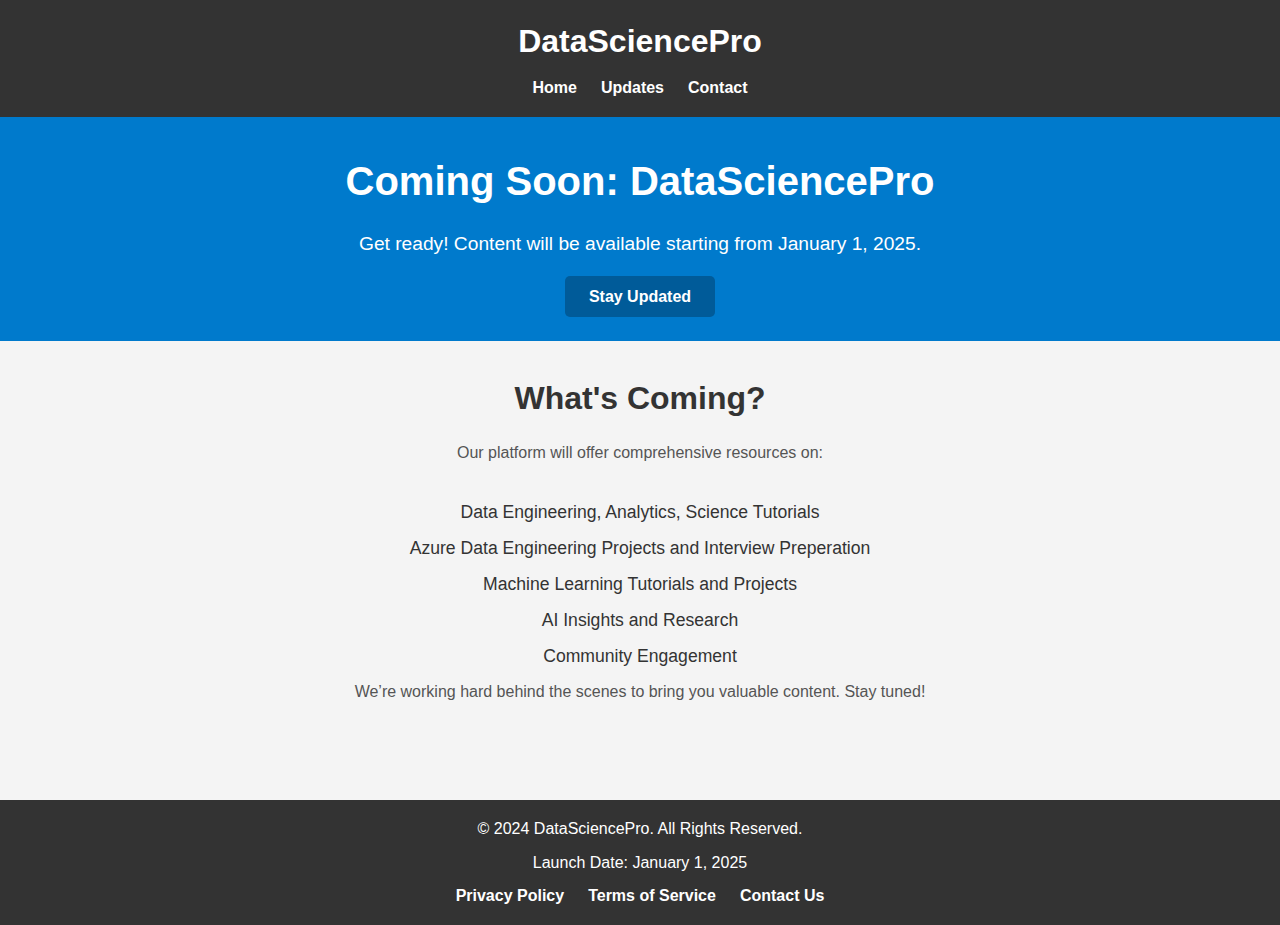
==== index.html @ 5ea833d2 "Add files via upload" ====
<!DOCTYPE html>
<html lang="en">

<head>
    <meta charset="UTF-8">
    <meta name="viewport" content="width=device-width, initial-scale=1.0">
    <title>Welcome to DataSciencePro</title>
    <link rel="stylesheet" href="styles.css">
	<style>
	/* Reset some default styles */
body, h1, h2, p, ul {
    margin: 0;
    padding: 0;
}

body {
    font-family: Arial, sans-serif;
    line-height: 1.6;
    background-color: #f4f4f4;
}

header {
    background-color: #333;
    color: #fff;
    padding: 1rem 0;
    text-align: center;
}

header nav ul {
    list-style: none;
    display: flex;
    justify-content: center;
    gap: 1.5rem;
}

header nav ul li {
    display: inline;
}

header nav ul li a {
    color: #fff;
    text-decoration: none;
    font-weight: bold;
}

header h1 {
    font-size: 2rem;
    margin-bottom: 0.5rem;
}

.hero-section {
    padding: 2rem;
    text-align: center;
    background-color: #007ACC;
    color: #fff;
}

.hero-section h2 {
    font-size: 2.5rem;
    margin-bottom: 1rem;
}

.hero-section p {
    font-size: 1.2rem;
    margin-bottom: 1.5rem;
}

.hero-section .btn {
    padding: 0.75rem 1.5rem;
    background-color: #005B99;
    color: #fff;
    text-decoration: none;
    border-radius: 5px;
    font-weight: bold;
}

.hero-section .btn:hover {
    background-color: #00497a;
}

.content-section {
    padding: 2rem;
    text-align: center;
}

.content-section h2 {
    font-size: 2rem;
    margin-bottom: 1rem;
    color: #333;
}

.content-section p {
    font-size: 1rem;
    color: #555;
    margin-bottom: 2rem;
}

.content-section ul {
    list-style: none;
}

.content-section ul li {
    font-size: 1.1rem;
    margin-bottom: 0.5rem;
    color: #333;
}

footer {
    background-color: #333;
    color: #fff;
    padding: 1rem 0;
    text-align: center;
    margin-top: 2rem;
}

footer p {
    margin-bottom: 0.5rem;
}

footer ul {
    list-style: none;
    display: flex;
    justify-content: center;
    gap: 1.5rem;
}

footer ul li {
    display: inline;
}

footer ul li a {
    color: #fff;
    text-decoration: none;
    font-weight: bold;
}

	</style>
</head>

<body>
    <header>
        <nav>
            <h1>DataSciencePro</h1>
            <ul>
                <li><a href="#home">Home</a></li>
                <li><a href="#updates">Updates</a></li>
                <li><a href="#contact">Contact</a></li>
            </ul>
        </nav>
    </header>

    <main>
        <section id="home" class="hero-section">
            <h2>Coming Soon: DataSciencePro</h2>
            <p>Get ready! Content will be available starting from January 1, 2025.</p>
            <a href="#updates" class="btn">Stay Updated</a>
        </section>

        <section id="updates" class="content-section">
            <h2>What's Coming?</h2>
            <p>Our platform will offer comprehensive resources on:</p>
            <ul>
                <li>Data Engineering, Analytics, Science Tutorials </li>
				 <li>Azure Data Engineering Projects and Interview Preperation</li>
                <li>Machine Learning Tutorials and Projects</li>
                <li>AI Insights and Research</li>
                <li>Community Engagement</li>
            </ul>
            <p>We’re working hard behind the scenes to bring you valuable content. Stay tuned!</p>
        </section>
    </main>

    <footer>
        <p>&copy; 2024 DataSciencePro. All Rights Reserved.</p>
        <p>Launch Date: January 1, 2025</p>
        <ul>
            <li><a href="#">Privacy Policy</a></li>
            <li><a href="#">Terms of Service</a></li>
            <li><a href="#contact">Contact Us</a></li>
        </ul>
    </footer>
</body>

</html>
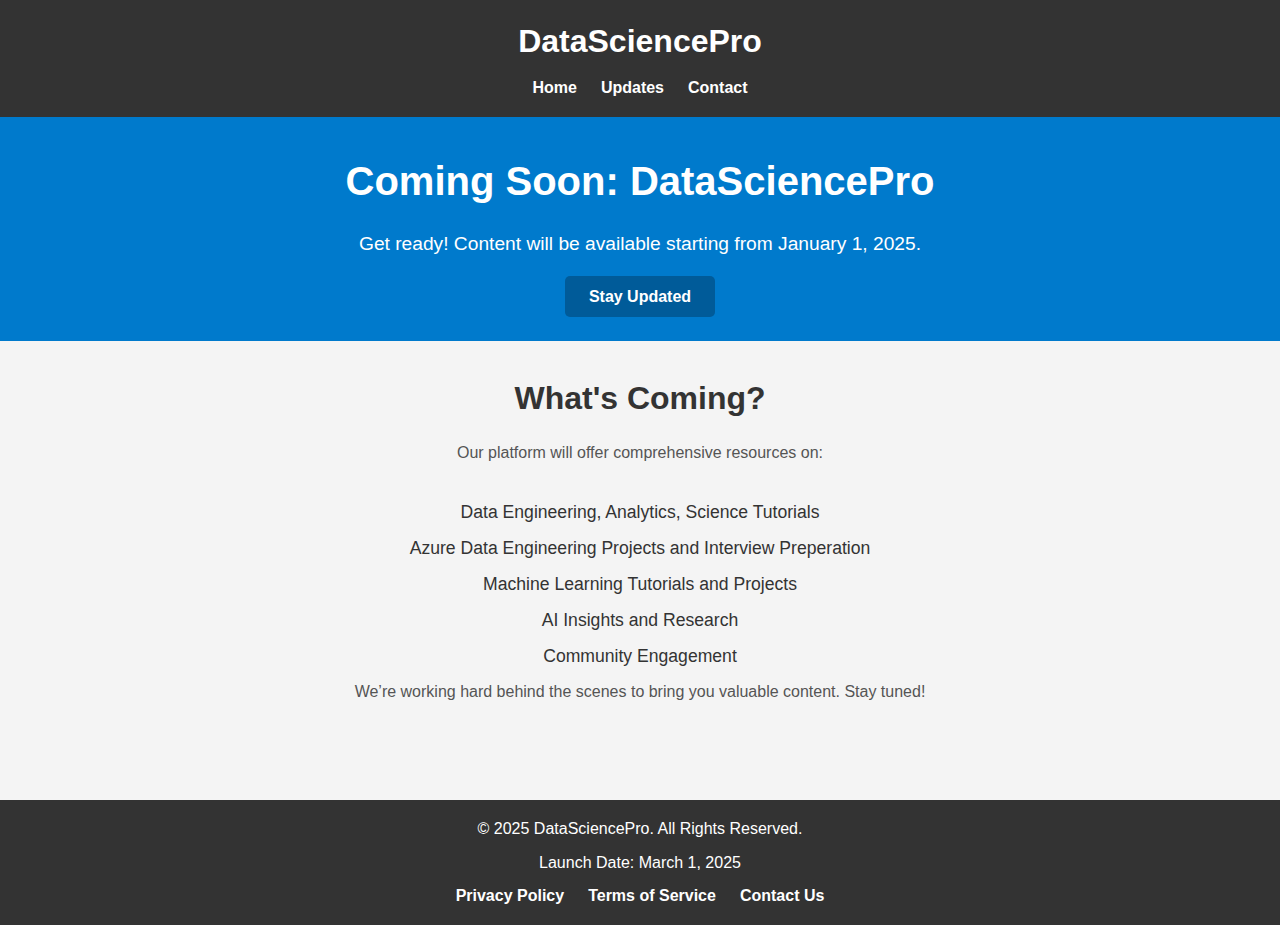
==== commit 30b2b87a: "Update index.html" ====
--- a/index.html
+++ b/index.html
@@ -4,6 +4,8 @@
 <head>
     <meta charset="UTF-8">
     <meta name="viewport" content="width=device-width, initial-scale=1.0">
+	
+    <link rel="shortcut icon" href="logo.png" type="logo">
     <title>Welcome to DataSciencePro</title>
     <link rel="stylesheet" href="styles.css">
 	<style>
@@ -171,8 +173,8 @@
     </main>
 
     <footer>
-        <p>&copy; 2024 DataSciencePro. All Rights Reserved.</p>
-        <p>Launch Date: January 1, 2025</p>
+        <p>&copy; 2025 DataSciencePro. All Rights Reserved.</p>
+        <p>Launch Date: March 1, 2025</p>
         <ul>
             <li><a href="#">Privacy Policy</a></li>
             <li><a href="#">Terms of Service</a></li>
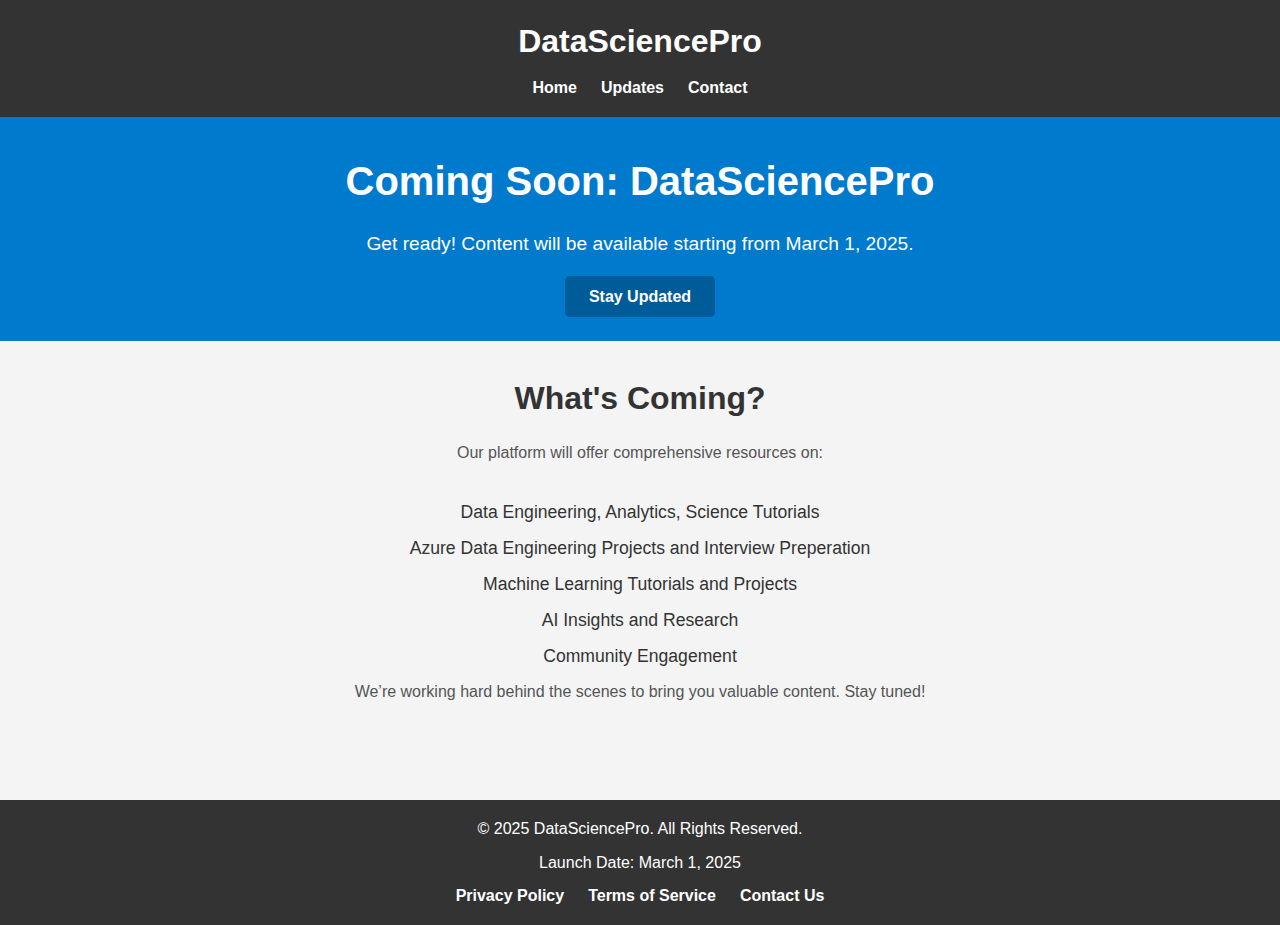
==== commit 6965b502: "Update index.html" ====
--- a/index.html
+++ b/index.html
@@ -154,7 +154,7 @@
     <main>
         <section id="home" class="hero-section">
             <h2>Coming Soon: DataSciencePro</h2>
-            <p>Get ready! Content will be available starting from January 1, 2025.</p>
+            <p>Get ready! Content will be available starting from March 1, 2025.</p>
             <a href="#updates" class="btn">Stay Updated</a>
         </section>
 
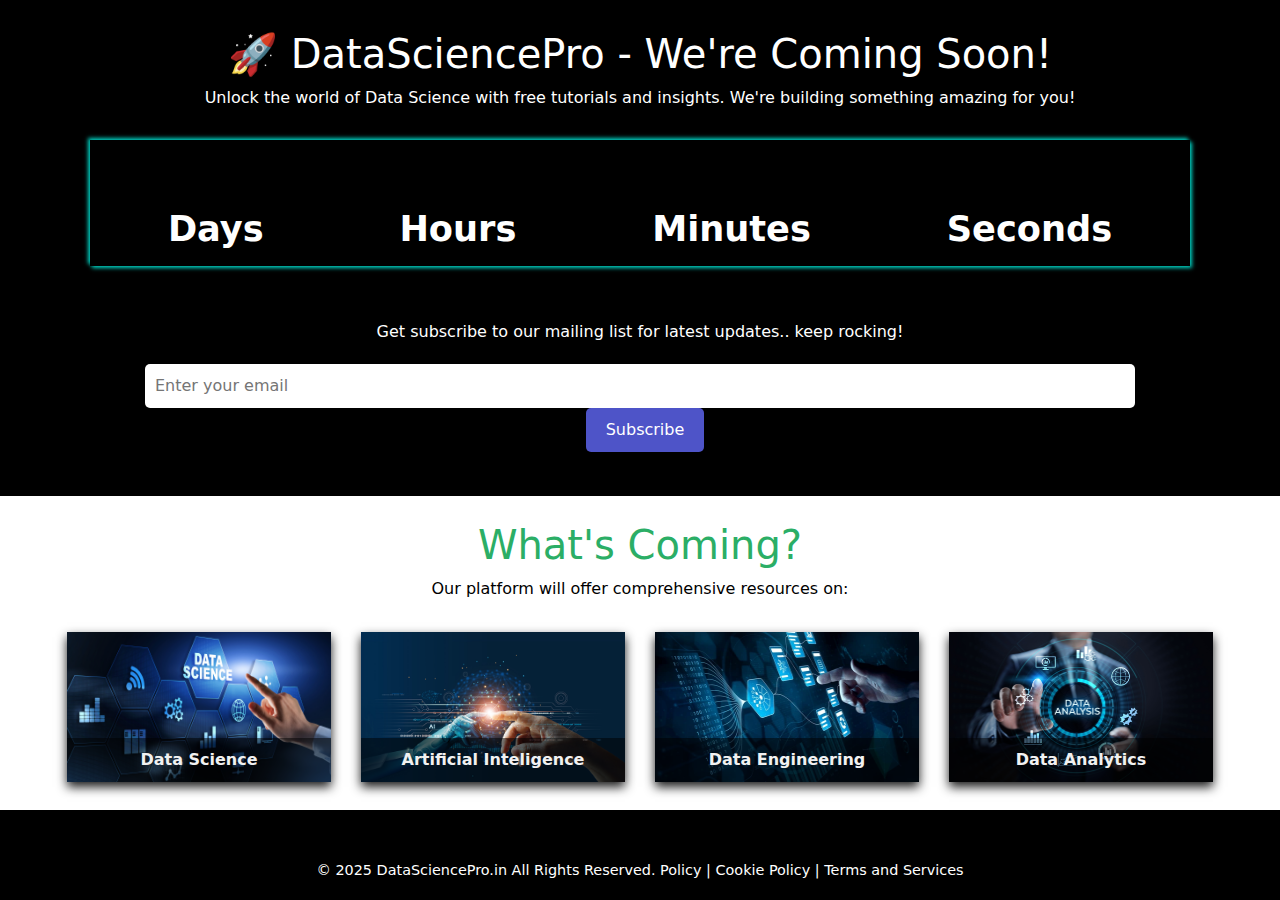
==== commit a4737496: "Update index.html" ====
--- a/index.html
+++ b/index.html
@@ -4,183 +4,205 @@
 <head>
     <meta charset="UTF-8">
     <meta name="viewport" content="width=device-width, initial-scale=1.0">
-	
     <link rel="shortcut icon" href="logo.png" type="logo">
-    <title>Welcome to DataSciencePro</title>
-    <link rel="stylesheet" href="styles.css">
-	<style>
-	/* Reset some default styles */
-body, h1, h2, p, ul {
-    margin: 0;
-    padding: 0;
-}
-
-body {
-    font-family: Arial, sans-serif;
-    line-height: 1.6;
-    background-color: #f4f4f4;
-}
-
-header {
-    background-color: #333;
-    color: #fff;
-    padding: 1rem 0;
-    text-align: center;
-}
-
-header nav ul {
-    list-style: none;
-    display: flex;
-    justify-content: center;
-    gap: 1.5rem;
-}
-
-header nav ul li {
-    display: inline;
-}
-
-header nav ul li a {
-    color: #fff;
-    text-decoration: none;
-    font-weight: bold;
-}
-
-header h1 {
-    font-size: 2rem;
-    margin-bottom: 0.5rem;
-}
-
-.hero-section {
-    padding: 2rem;
-    text-align: center;
-    background-color: #007ACC;
-    color: #fff;
-}
-
-.hero-section h2 {
-    font-size: 2.5rem;
-    margin-bottom: 1rem;
-}
-
-.hero-section p {
-    font-size: 1.2rem;
-    margin-bottom: 1.5rem;
-}
-
-.hero-section .btn {
-    padding: 0.75rem 1.5rem;
-    background-color: #005B99;
-    color: #fff;
-    text-decoration: none;
-    border-radius: 5px;
-    font-weight: bold;
-}
-
-.hero-section .btn:hover {
-    background-color: #00497a;
-}
-
-.content-section {
-    padding: 2rem;
-    text-align: center;
-}
-
-.content-section h2 {
-    font-size: 2rem;
-    margin-bottom: 1rem;
-    color: #333;
-}
-
-.content-section p {
-    font-size: 1rem;
-    color: #555;
-    margin-bottom: 2rem;
-}
-
-.content-section ul {
-    list-style: none;
-}
-
-.content-section ul li {
-    font-size: 1.1rem;
-    margin-bottom: 0.5rem;
-    color: #333;
-}
-
-footer {
-    background-color: #333;
-    color: #fff;
-    padding: 1rem 0;
-    text-align: center;
-    margin-top: 2rem;
-}
-
-footer p {
-    margin-bottom: 0.5rem;
-}
-
-footer ul {
-    list-style: none;
-    display: flex;
-    justify-content: center;
-    gap: 1.5rem;
-}
-
-footer ul li {
-    display: inline;
-}
-
-footer ul li a {
-    color: #fff;
-    text-decoration: none;
-    font-weight: bold;
-}
-
-	</style>
+    <title>Coming Soon - DataSciencePro</title>
+    <link href="https://cdn.jsdelivr.net/npm/bootstrap@5.3.0/dist/css/bootstrap.min.css" rel="stylesheet">
+    <style>
+        body {
+            display: flex;
+            justify-content: center;
+            align-items: center;
+            --height: 100vh;
+            margin: 0;
+            background: linear-gradient(135deg, #000000, #000000);
+            color: white;
+            text-align: center;
+            flex-direction: column;
+        }
+
+        .container {
+            --max-width: 800px;
+            padding: 30px 20px 20px 20px;
+        }
+
+        #countdown {
+            display: flex;
+            justify-content: space-around;
+            margin: 30px 0;
+            padding: 10px;
+            --box-shadow: 0 5px 15px rgba(255, 255, 255, 0.2);
+            box-shadow:
+                2px 2px 4px rgba(0, 255, 236, 0.8),
+                -2px -2px 4px rgba(0, 255, 236, 0.8);
+        }
+
+        .time-box {
+            font-size: 2.2rem;
+            font-weight: bold;
+            --box-shadow: 0 5px 15px rgba(255, 255, 255, 0.2);
+            --box-shadow: 2px 2px 4px rgba(0, 255, 236, 0.8), -2px -2px 4px rgba(0, 255, 236, 0.8);
+        }
+
+        .email-form {
+            margin-top: 20px;
+        }
+
+        .footer {
+            margin-top: 50px;
+            font-size: 0.9rem;
+        }
+
+        input[type="email"] {
+            width: 90%;
+            padding: 10px;
+            border: none;
+            border-radius: 5px;
+        }
+
+        button {
+            padding: 10px 20px;
+            margin-left: 10px;
+            border: none;
+            border-radius: 5px;
+            background-color: #4e54c8;
+            color: white;
+            cursor: pointer;
+        }
+
+        button:hover {
+            background-color: #8f94fb;
+        }
+
+        .categorey {
+            top: 10px;
+        }
+
+        .categorey1 {
+
+            font-weight: bold;
+            text-align: center;
+            border: 15px solid rgb(255, 255, 255);
+            padding: 0px !important;
+            color: white;
+            position: relative;
+            cursor: pointer;
+        }
+
+        .categorey2 {
+            box-shadow: 0px 5px 10px 0px rgba(0, 0, 0.2, 0.9);
+            --box-shadow: 0 4px 8px rgba(0, 0, 0, 0.3), 0 2px 4px rgba(0, 0, 0, 0.2);
+        }
+
+        .categorey3 {
+            width: 100%;
+            height: 150px;
+            padding: 0%;
+        }
+
+        .categorey4 {
+            position: absolute;
+            bottom: 0;
+            background: rgb(0, 0, 0);
+            background: rgba(0, 0, 0, 0.5);
+            color: #f1f1f1;
+            width: 100%;
+            padding: 10px;
+            text-align: center;
+        }
+    </style>
 </head>
 
 <body>
-    <header>
-        <nav>
-            <h1>DataSciencePro</h1>
-            <ul>
-                <li><a href="#home">Home</a></li>
-                <li><a href="#updates">Updates</a></li>
-                <li><a href="#contact">Contact</a></li>
-            </ul>
-        </nav>
-    </header>
-
-    <main>
-        <section id="home" class="hero-section">
-            <h2>Coming Soon: DataSciencePro</h2>
-            <p>Get ready! Content will be available starting from March 1, 2025.</p>
-            <a href="#updates" class="btn">Stay Updated</a>
-        </section>
-
-        <section id="updates" class="content-section">
-            <h2>What's Coming?</h2>
-            <p>Our platform will offer comprehensive resources on:</p>
-            <ul>
-                <li>Data Engineering, Analytics, Science Tutorials </li>
-				 <li>Azure Data Engineering Projects and Interview Preperation</li>
-                <li>Machine Learning Tutorials and Projects</li>
-                <li>AI Insights and Research</li>
-                <li>Community Engagement</li>
-            </ul>
-            <p>We’re working hard behind the scenes to bring you valuable content. Stay tuned!</p>
-        </section>
-    </main>
-
-    <footer>
-        <p>&copy; 2025 DataSciencePro. All Rights Reserved.</p>
-        <p>Launch Date: March 1, 2025</p>
-        <ul>
-            <li><a href="#">Privacy Policy</a></li>
-            <li><a href="#">Terms of Service</a></li>
-            <li><a href="#contact">Contact Us</a></li>
-        </ul>
-    </footer>
+    <div class="container">
+        <h1>🚀 DataSciencePro - We're Coming Soon!</h1>
+        <p>Unlock the world of Data Science with free tutorials and insights. We're building something amazing for you!
+        </p>
+
+        <div id="countdown">
+            <div class="time-box"><span id="days"></span><br>Days</div>
+            <div class="time-box"><span id="hours"></span><br>Hours</div>
+            <div class="time-box"><span id="minutes"></span><br>Minutes</div>
+            <div class="time-box"><span id="seconds"></span><br>Seconds</div>
+        </div><br>
+        <p>Get subscribe to our mailing list for latest updates.. keep rocking!</p>
+        <form class="email-form">
+            <input type="email" id="email" placeholder="Enter your email" required>
+            <button type="submit">Subscribe</button>
+        </form>
+        <br>
+    </div>
+    <section class="row text-center" style="padding:2% 5% 1% 5%; background-color: white;">
+        <h1 style="color:#2BAE66;">What's Coming?</h1>
+        <p style="color:black;">Our platform will offer comprehensive resources on:</p>
+
+        <div class="col-md-3 p-3 categorey1" onclick=" JOBS()">
+            <div class="categorey2"><img class="categorey3" src="images/count/Data_Science.png">
+                <div class="categorey4">Data Science</div>
+            </div>
+        </div>
+        <div class="col-md-3 p-3 categorey1" onclick=" JOBS()">
+            <div class="categorey2"><img class="categorey3" src="images/count/AI.png">
+                <div class="categorey4">Artificial Inteligence</div>
+            </div>
+        </div>
+        <div class="col-md-3 p-3 categorey1" onclick=" JOBS()">
+            <div class="categorey2"><img class="categorey3" src="images/count/de.webp">
+                <div class="categorey4">Data Engineering</div>
+            </div>
+        </div>
+        <div class="col-md-3 p-3 categorey1" onclick=" JOBS()">
+            <div class="categorey2"><img class="categorey3" src="images/count/data analytics.jpg">
+                <div class="categorey4">Data Analytics</div>
+            </div>
+        </div>
+
+    </section>
+    <div class="footer">
+        <p>&copy; 2025 DataSciencePro.in All Rights Reserved. Policy | Cookie Policy | Terms and Services</p>
+
+    </div>
+
+    <script>
+        // Set the date we're counting down to (January 1, 2026)
+        const countDownDate = new Date("Jun 1, 2025 00:00:00").getTime();
+
+        // Update the countdown every 1 second
+        const countdownFunction = setInterval(function () {
+
+            // Get today's date and time
+            const now = new Date().getTime();
+
+            // Find the distance between now and the countdown date
+            const distance = countDownDate - now;
+
+            // Time calculations for days, hours, minutes, and seconds
+            const days = Math.floor(distance / (1000 * 60 * 60 * 24));
+            const hours = Math.floor((distance % (1000 * 60 * 60 * 24)) / (1000 * 60 * 60));
+            const minutes = Math.floor((distance % (1000 * 60 * 60)) / (1000 * 60));
+            const seconds = Math.floor((distance % (1000 * 60)) / 1000);
+
+            // Output the result in the elements with id="days", "hours", "minutes", "seconds"
+            document.getElementById("days").innerHTML = days;
+            document.getElementById("hours").innerHTML = hours;
+            document.getElementById("minutes").innerHTML = minutes;
+            document.getElementById("seconds").innerHTML = seconds;
+
+            // If the countdown is over, write some text
+            if (distance < 0) {
+                clearInterval(countdownFunction);
+                document.getElementById("days").innerHTML = "0";
+                document.getElementById("hours").innerHTML = "0";
+                document.getElementById("minutes").innerHTML = "0";
+                document.getElementById("seconds").innerHTML = "0";
+                document.querySelector("h1").innerHTML = "We're Live!";
+            }
+        }, 1000);
+    </script>
+    <!-- Import Particles.js and app.js files -->
+    <script src="./js/particles.js">
+    </script>
+    <script src="./js/app.js">
+    </script>
 </body>
 
 </html>
